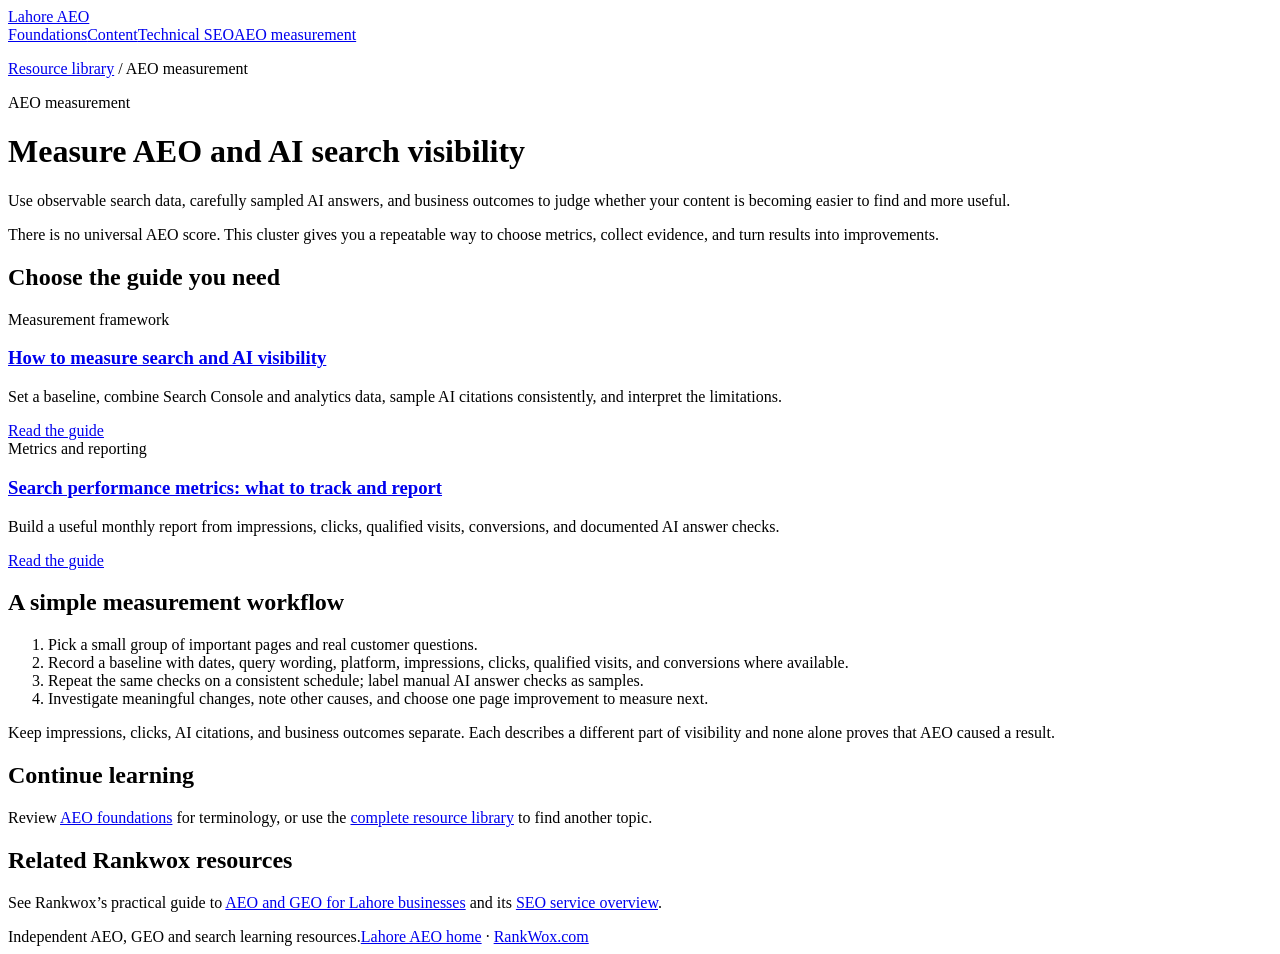
==== aeo-measurement/index.html @ 48f064ae "Rename measurement cluster to AEO measurement" ====
<!doctype html><html lang="en"><head><meta charset="utf-8"><meta name="viewport" content="width=device-width,initial-scale=1"><meta name="google-site-verification" content="fwKeRR7BVZcGGkbPIpLXKUD_QyXlKwlss82YXd3oSgg"><meta name="description" content="A practical AEO measurement framework: track organic search, AI citations, qualified traffic and business outcomes without relying on misleading visibility scores."><meta name="theme-color" content="#172033"><link rel="canonical" href="https://lahore-aeo.github.io/aeo-resources/aeo-measurement/"><meta property="og:type" content="article"><meta property="og:title" content="AEO Measurement: Metrics, Tracking and Reporting"><meta property="og:description" content="A practical framework for measuring search and AI visibility."><link rel="stylesheet" href="/aeo-resources/assets/site.css"><title>AEO Measurement: Metrics, Tracking and Reporting | Lahore AEO</title></head><body><header><nav class="wrap"><a class="brand" href="/aeo-resources/">Lahore AEO</a><div class="navlinks"><a href="/aeo-resources/foundations/">Foundations</a><a href="/aeo-resources/content-strategy/">Content</a><a href="/aeo-resources/technical-seo/">Technical SEO</a><a href="/aeo-resources/aeo-measurement/">AEO measurement</a></div></nav></header><main class="wrap"><p class="crumb"><a href="/aeo-resources/">Resource library</a> / AEO measurement</p><div class="hero"><div class="eyebrow">AEO measurement</div><h1>Measure AEO and AI search visibility</h1><p class="lead">Use observable search data, carefully sampled AI answers, and business outcomes to judge whether your content is becoming easier to find and more useful.</p><p>There is no universal AEO score. This cluster gives you a repeatable way to choose metrics, collect evidence, and turn results into improvements.</p></div><section><h2>Choose the guide you need</h2><div class="grid two"><article class="card"><span class="tag">Measurement framework</span><h3><a href="/aeo-resources/ai-visibility-measurement/">How to measure search and AI visibility</a></h3><p>Set a baseline, combine Search Console and analytics data, sample AI citations consistently, and interpret the limitations.</p><a href="/aeo-resources/ai-visibility-measurement/">Read the guide</a></article><article class="card"><span class="tag">Metrics and reporting</span><h3><a href="/aeo-resources/search-performance-measurement/">Search performance metrics: what to track and report</a></h3><p>Build a useful monthly report from impressions, clicks, qualified visits, conversions, and documented AI answer checks.</p><a href="/aeo-resources/search-performance-measurement/">Read the guide</a></article></div></section><section><h2>A simple measurement workflow</h2><ol><li>Pick a small group of important pages and real customer questions.</li><li>Record a baseline with dates, query wording, platform, impressions, clicks, qualified visits, and conversions where available.</li><li>Repeat the same checks on a consistent schedule; label manual AI answer checks as samples.</li><li>Investigate meaningful changes, note other causes, and choose one page improvement to measure next.</li></ol><p>Keep impressions, clicks, AI citations, and business outcomes separate. Each describes a different part of visibility and none alone proves that AEO caused a result.</p></section><section class="related"><h2>Continue learning</h2><p>Review <a href="/aeo-resources/foundations/">AEO foundations</a> for terminology, or use the <a href="/aeo-resources/">complete resource library</a> to find another topic.</p></section><section class="related"><h2>Related Rankwox resources</h2><p>See Rankwox’s practical guide to <a href="https://rankwox.com/guides/aeo-geo-lahore-local-businesses/">AEO and GEO for Lahore businesses</a> and its <a href="https://rankwox.com/services/seo/">SEO service overview</a>.</p></section></main><footer><div class="wrap foot"><span>Independent AEO, GEO and search learning resources.</span><span><a href="https://lahore-aeo.github.io/">Lahore AEO home</a> · <a href="https://rankwox.com/">RankWox.com</a></span></div></footer></body></html>
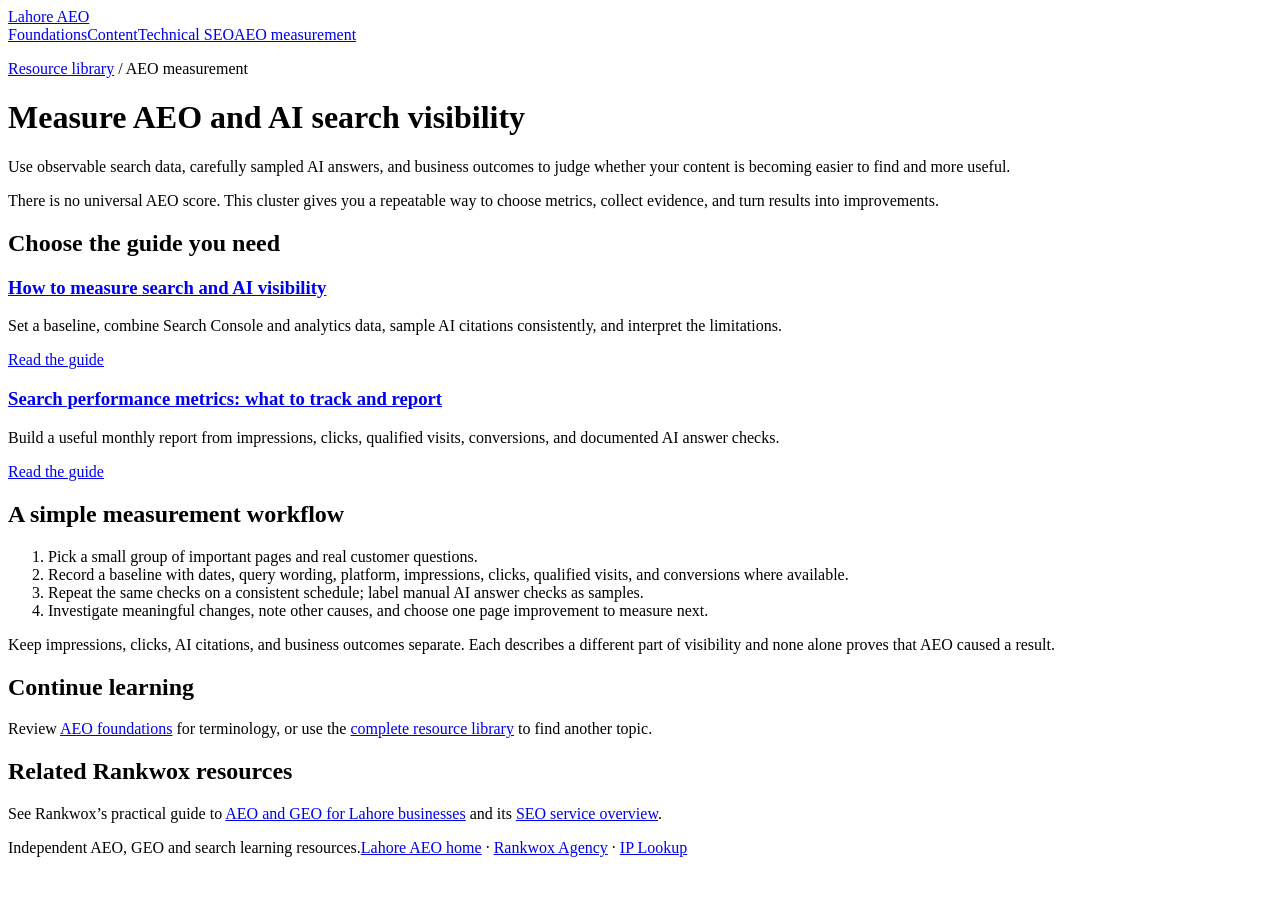
==== commit ffb857cf: "Update Lahore AEO layout and Rankwox Agency footer" ====
--- a/aeo-measurement/index.html
+++ b/aeo-measurement/index.html
@@ -1 +1 @@
-<!doctype html><html lang="en"><head><meta charset="utf-8"><meta name="viewport" content="width=device-width,initial-scale=1"><meta name="google-site-verification" content="fwKeRR7BVZcGGkbPIpLXKUD_QyXlKwlss82YXd3oSgg"><meta name="description" content="A practical AEO measurement framework: track organic search, AI citations, qualified traffic and business outcomes without relying on misleading visibility scores."><meta name="theme-color" content="#172033"><link rel="canonical" href="https://lahore-aeo.github.io/aeo-resources/aeo-measurement/"><meta property="og:type" content="article"><meta property="og:title" content="AEO Measurement: Metrics, Tracking and Reporting"><meta property="og:description" content="A practical framework for measuring search and AI visibility."><link rel="stylesheet" href="/aeo-resources/assets/site.css"><title>AEO Measurement: Metrics, Tracking and Reporting | Lahore AEO</title></head><body><header><nav class="wrap"><a class="brand" href="/aeo-resources/">Lahore AEO</a><div class="navlinks"><a href="/aeo-resources/foundations/">Foundations</a><a href="/aeo-resources/content-strategy/">Content</a><a href="/aeo-resources/technical-seo/">Technical SEO</a><a href="/aeo-resources/aeo-measurement/">AEO measurement</a></div></nav></header><main class="wrap"><p class="crumb"><a href="/aeo-resources/">Resource library</a> / AEO measurement</p><div class="hero"><div class="eyebrow">AEO measurement</div><h1>Measure AEO and AI search visibility</h1><p class="lead">Use observable search data, carefully sampled AI answers, and business outcomes to judge whether your content is becoming easier to find and more useful.</p><p>There is no universal AEO score. This cluster gives you a repeatable way to choose metrics, collect evidence, and turn results into improvements.</p></div><section><h2>Choose the guide you need</h2><div class="grid two"><article class="card"><span class="tag">Measurement framework</span><h3><a href="/aeo-resources/ai-visibility-measurement/">How to measure search and AI visibility</a></h3><p>Set a baseline, combine Search Console and analytics data, sample AI citations consistently, and interpret the limitations.</p><a href="/aeo-resources/ai-visibility-measurement/">Read the guide</a></article><article class="card"><span class="tag">Metrics and reporting</span><h3><a href="/aeo-resources/search-performance-measurement/">Search performance metrics: what to track and report</a></h3><p>Build a useful monthly report from impressions, clicks, qualified visits, conversions, and documented AI answer checks.</p><a href="/aeo-resources/search-performance-measurement/">Read the guide</a></article></div></section><section><h2>A simple measurement workflow</h2><ol><li>Pick a small group of important pages and real customer questions.</li><li>Record a baseline with dates, query wording, platform, impressions, clicks, qualified visits, and conversions where available.</li><li>Repeat the same checks on a consistent schedule; label manual AI answer checks as samples.</li><li>Investigate meaningful changes, note other causes, and choose one page improvement to measure next.</li></ol><p>Keep impressions, clicks, AI citations, and business outcomes separate. Each describes a different part of visibility and none alone proves that AEO caused a result.</p></section><section class="related"><h2>Continue learning</h2><p>Review <a href="/aeo-resources/foundations/">AEO foundations</a> for terminology, or use the <a href="/aeo-resources/">complete resource library</a> to find another topic.</p></section><section class="related"><h2>Related Rankwox resources</h2><p>See Rankwox’s practical guide to <a href="https://rankwox.com/guides/aeo-geo-lahore-local-businesses/">AEO and GEO for Lahore businesses</a> and its <a href="https://rankwox.com/services/seo/">SEO service overview</a>.</p></section></main><footer><div class="wrap foot"><span>Independent AEO, GEO and search learning resources.</span><span><a href="https://lahore-aeo.github.io/">Lahore AEO home</a> · <a href="https://rankwox.com/">RankWox.com</a></span></div></footer></body></html>+<!doctype html><html lang="en"><head><meta charset="utf-8"><meta name="viewport" content="width=device-width,initial-scale=1"><meta name="google-site-verification" content="fwKeRR7BVZcGGkbPIpLXKUD_QyXlKwlss82YXd3oSgg"><meta name="description" content="A practical AEO measurement framework: track organic search, AI citations, qualified traffic and business outcomes without relying on misleading visibility scores."><meta name="theme-color" content="#172033"><link rel="canonical" href="https://lahore-aeo.github.io/aeo-resources/aeo-measurement/"><meta property="og:type" content="article"><meta property="og:title" content="AEO Measurement: Metrics, Tracking and Reporting"><meta property="og:description" content="A practical framework for measuring search and AI visibility."><link rel="stylesheet" href="/aeo-resources/assets/site.css"><title>AEO Measurement: Metrics, Tracking and Reporting | Lahore AEO</title></head><body><header><nav class="wrap"><a class="brand" href="/aeo-resources/">Lahore AEO</a><div class="navlinks"><a href="/aeo-resources/foundations/">Foundations</a><a href="/aeo-resources/content-strategy/">Content</a><a href="/aeo-resources/technical-seo/">Technical SEO</a><a href="/aeo-resources/aeo-measurement/">AEO measurement</a></div></nav></header><main class="wrap"><p class="crumb"><a href="/aeo-resources/">Resource library</a> / AEO measurement</p><div class="hero"><h1>Measure AEO and AI search visibility</h1><p class="lead">Use observable search data, carefully sampled AI answers, and business outcomes to judge whether your content is becoming easier to find and more useful.</p><p>There is no universal AEO score. This cluster gives you a repeatable way to choose metrics, collect evidence, and turn results into improvements.</p></div><section><h2>Choose the guide you need</h2><div class="grid two"><article class="card"><h3><a href="/aeo-resources/ai-visibility-measurement/">How to measure search and AI visibility</a></h3><p>Set a baseline, combine Search Console and analytics data, sample AI citations consistently, and interpret the limitations.</p><a href="/aeo-resources/ai-visibility-measurement/">Read the guide</a></article><article class="card"><h3><a href="/aeo-resources/search-performance-measurement/">Search performance metrics: what to track and report</a></h3><p>Build a useful monthly report from impressions, clicks, qualified visits, conversions, and documented AI answer checks.</p><a href="/aeo-resources/search-performance-measurement/">Read the guide</a></article></div></section><section><h2>A simple measurement workflow</h2><ol><li>Pick a small group of important pages and real customer questions.</li><li>Record a baseline with dates, query wording, platform, impressions, clicks, qualified visits, and conversions where available.</li><li>Repeat the same checks on a consistent schedule; label manual AI answer checks as samples.</li><li>Investigate meaningful changes, note other causes, and choose one page improvement to measure next.</li></ol><p>Keep impressions, clicks, AI citations, and business outcomes separate. Each describes a different part of visibility and none alone proves that AEO caused a result.</p></section><section class="related"><h2>Continue learning</h2><p>Review <a href="/aeo-resources/foundations/">AEO foundations</a> for terminology, or use the <a href="/aeo-resources/">complete resource library</a> to find another topic.</p></section><section class="related"><h2>Related Rankwox resources</h2><p>See Rankwox’s practical guide to <a href="https://rankwox.com/guides/aeo-geo-lahore-local-businesses/">AEO and GEO for Lahore businesses</a> and its <a href="https://rankwox.com/services/seo/">SEO service overview</a>.</p></section></main><footer><div class="wrap foot"><span>Independent AEO, GEO and search learning resources.</span><span><a href="https://lahore-aeo.github.io/">Lahore AEO home</a> · <a href="https://rankwox.com/">Rankwox Agency</a> · <a href="https://ip.rankwox.com/">IP Lookup</a></span></div></footer></body></html>
